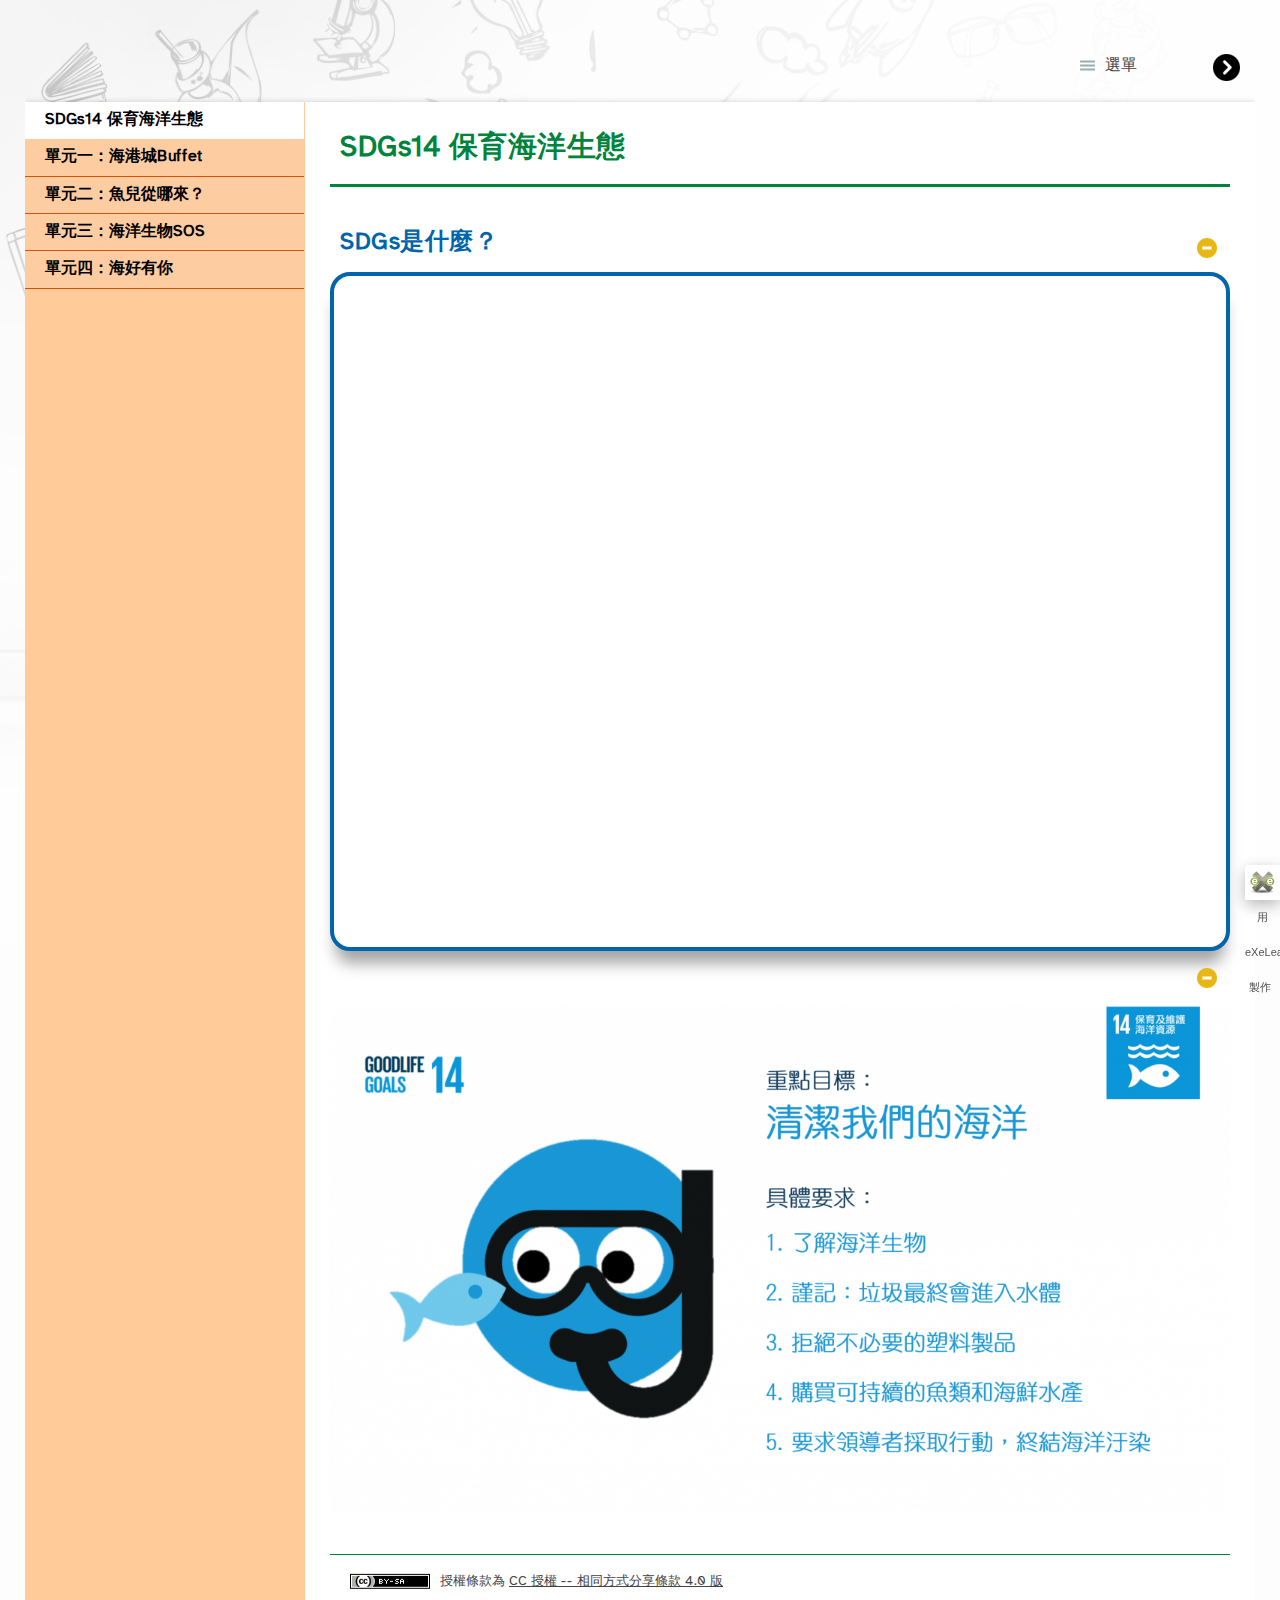
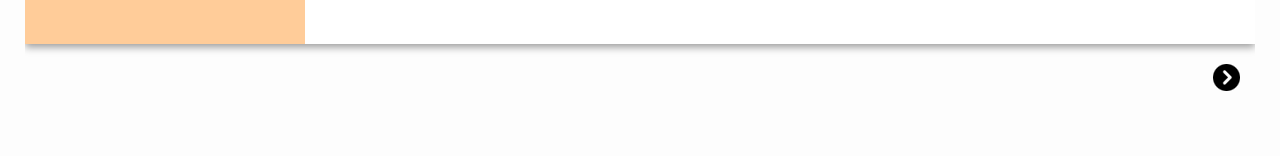
==== index.html @ 2a5f431f "Add files via upload" ====
<!doctype html>
<html lang="zh_TW">
<head>
<link rel="stylesheet" type="text/css" href="base.css" />
<link rel="stylesheet" type="text/css" href="content.css" />
<link rel="stylesheet" type="text/css" href="nav.css" />
<meta http-equiv="content-type" content="text/html;  charset=utf-8" />
<title>SDGs14 保育海洋生態 </title>
<link rel="shortcut icon" href="favicon.ico" type="image/x-icon" />
<link rel="license" type="text/html" href="http://creativecommons.org/licenses/by-sa/4.0/" />
<meta name="generator" content="eXeLearning 2.8 - exelearning.net" />
<!--[if lt IE 9]><script type="text/javascript" src="exe_html5.js"></script><![endif]-->
<script type="text/javascript" src="exe_jquery.js"></script>
<script type="text/javascript" src="common_i18n.js"></script>
<script type="text/javascript" src="common.js"></script>
<meta name="viewport" content="width=device-width, initial-scale=1" />
</head>
<body class="exe-web-site" id="exe-node-0"><script type="text/javascript">document.body.className+=" js"</script>
<div id="content">
<p id="skipNav"><a href="#main" class="sr-av">跳過導覽</a></p>
<section id="emptyHeader"></section>
<nav id="siteNav">
<ul>
   <li id="active"><a href="index.html" class="active daddy main-node">SDGs14 保育海洋生態</a></li>
   <li><a href="buffet.html" class="no-ch">單元一：海港城Buffet</a></li>
   <li><a href="__.html" class="no-ch">單元二：魚兒從哪來？</a></li>
   <li><a href="sos.html" class="daddy">單元三：海洋生物SOS</a>
   <ul class="other-section">
      <li><a href="part1.html" class="no-ch">最美的海洋-part1</a></li>
      <li><a href="part2.html" class="no-ch">最美的海洋-part2</a></li>
      <li><a href="__0.html" class="no-ch">單元練習</a></li>
   </ul>
   </li>
   <li><a href="__1.html" class="no-ch">單元四：海好有你</a></li>
</ul>
</nav>
<div id='topPagination'>
<nav class="pagination noprt">
<a href="buffet.html" class="next"><span>下一頁<span> &raquo;</span></span></a>
</nav>
</div>
<div id="main-wrapper">
<section id="main">
<header id="nodeDecoration"><h1 id="nodeTitle">SDGs14 保育海洋生態</h1></header>
<article class="iDevice_wrapper textIdevice em_iDevice" id="id18">
<div class="iDevice emphasis1" >
<header class="iDevice_header iDevice_header_noIcon"><h1 class="iDeviceTitle">SDGs是什麼？</h1></header>
<div class="iDevice_inner">
<div class="iDevice_content_wrapper">
<div id="ta18_121_2" class="block iDevice_content">
<div class="exe-text"><p><iframe width="1000" height="600" src="https://www.youtube.com/embed/b6Hu3HRWUvo" title="YouTube video player" frameborder="0" allow="accelerometer; autoplay; clipboard-write; encrypted-media; gyroscope; picture-in-picture; web-share" allowfullscreen="allowfullscreen"></iframe></p></div>
</div>
</div>
</div>
</div>
</article>
<article class="iDevice_wrapper textIdevice" id="id19">
<div class="iDevice emphasis0" >
<div id="ta19_122_2" class="block iDevice_content">
<div class="exe-text"><p><img src="14(1)-2.png" alt="" width="1200" height="676" /></p></div>
</div>
</div>
</article>
<div id="packageLicense" class="cc cc-by-sa">
<p><span>授權條款為</span> <a rel="license" href="http://creativecommons.org/licenses/by-sa/4.0/">CC 授權 -- 相同方式分享條款 4.0 版</a></p>
</div>
</section>
</div>
<div id='bottomPagination'>
<nav class="pagination noprt">
<a href="buffet.html" class="next"><span>下一頁<span> &raquo;</span></span></a>
</nav>
</div>
</div>
<p id="made-with-eXe"><a href="https://exelearning.net/" target="_blank" rel="noopener"><span>使用 eXeLearning 製作<span> (新視窗)</span></span></a></p><script type="text/javascript" src="_escolares_js.js"></script></body></html>
---- base.css ----
/*
eXe
Copyright 2004-2006, University of Auckland
Copyright 2004-2007 eXe Project, New Zealand Tertiary Education Commission
base style sheet for all themes
*/
body{margin:0;padding:0 10px 10px 10px;font-family:arial,verdana,helvetica,sans-serif;font-size:.8em}#header{text-align:left;height:50px;padding-left:20px;font-size:2.2em;font-weight:bold}a{text-decoration:none}a:hover,a:focus{text-decoration:underline}img.submit,img.help,img.info,img.gallery{border:0}li{list-style-position:inside}#nodeDecoration{padding:.1em;border-bottom:0;text-align:right}.block,.feedback{display:block;padding-top:.25em;padding-bottom:.25em}.feedback{font-family:times,serif;font-size:120%}.feedback-button p{margin:0}.emphasis0{padding-left:0;margin:0}.iDeviceTitle{font-weight:bold;position:relative;top:-18px}input.feedbackbutton{margin-top:10px;margin-bottom:10px}.popupDiv{background-color:#EDEFF0;border:2px solid #607489;padding:0 4px 4px 4px;margin-left:15px;text-align:left;z-index:99;border-radius:3px}.popupDivLabel{text-align:center;font:message-box;font-weight:bold;color:#fff;cursor:move;margin:0 -4px;background-image:url(popup_bg.gif)}@media print{.feedback{display:block!important}.feedback.iDevice_solution a{text-decoration:none;color:inherit}.iDevice_solution li span{display:none}div.node,article.node{page-break-after:always}.external-iframe{display:none}.external-iframe-src{display:block!important;margin:2em 0;font-size:.95em;text-align:center}#made-with-eXe{display:none}}.external-iframe{border:0}.iDevice a,#siteFooter a,#packageLicense a,.toggle-idevice a{text-decoration:underline}.iDevice a:hover,#siteFooter a:hover,#packageLicense a:hover,.toggle-idevice a:hover{text-decoration:none}.pre-code{background:#112C4A;color:#E7ECF1;font-family:Monaco,Courier,monospace;border-radius:9px;font-size:12px;margin:2em 1em;overflow:auto;padding:20px}.iDevice_content{position:relative;max-width:100%}.exe-epub3 .iDevice_content{position:static}.iDevice_header{background-position:0 50%;background-repeat:no-repeat}.iDevice_header.iDevice_header_noIcon{background-image:none;padding:5px 0}.TrueFalseIdevice label{white-space:nowrap;margin-right:1em;line-height:1.7em}.exe-dl{margin-bottom:2em;margin-left:1.5em}.exe-dl dt{font-weight:bold}.exe-dl dd{margin:1em 1.5em}.js .exe-dl dt{margin:1.2em 0 0 0}.exe-dl dt a{text-decoration:underline}.exe-dl .icon,.exe-dl-toggler a{display:block;width:20px;height:20px;font-size:1.2em;margin-right:1em;line-height:20px;text-align:center;float:left;border-radius:2px;position:relative}.exe-dl-toggler{height:20px;margin:1.5em}.exe-dl-toggler a{margin-left:0;font-weight:bold}.js .exe-dl dd{display:none;padding-left:0;margin:1em 1em 1em 37px}.exe-math{display:block;margin:2em 0}.exe-math,.MathJax_Display{text-align:left!important}.exe-math.position-center,.position-center .MathJax_Display,[style*="text-align: center"] .MathJax_Display{text-align:center!important}.exe-math.position-right,.position-right .MathJax_Display,[style*="text-align: right"] .MathJax_Display{text-align:right!important}.js .show-image .exe-math-code,.js .show-code .exe-math-img{display:none}.exe-math-links{font-size:.85em}.exe-math-inline{display:inline;margin:0 .1em!important}.exe-figure{margin:2em 0;max-width:100%}.position-center{margin:2em auto}.position-right{margin:2em 0 2em auto}.float-left{float:left;margin:.5em 1.5em 1em 0}.float-right{float:right;margin:.5em 0 1em 2em}.figcaption{padding-top:.2em}.figcaption.header{padding-top:0;padding-bottom:.2em}.exe-layout-2-cols,.exe-layout-3-cols{width:100%}.exe-layout-2-cols .exe-col{float:left;width:49%}.exe-layout-2-cols .exe-col-1{padding-right:1%}.exe-layout-2-cols .exe-col-2{padding-left:1%}.exe-layout-2-30-70 .exe-col{width:69%}.exe-layout-2-30-70 .exe-col-1{width:29%}.exe-layout-2-70-30 .exe-col{width:29%}.exe-layout-2-70-30 .exe-col-1{width:69%}.exe-layout-3-cols .exe-col{float:left;width:32%}.exe-layout-3-cols .exe-col-1,.exe-layout-3-cols .exe-col-2{padding-right:2%}.exe-block-warning{background:#FCF8E3;color:#796034;border:1px solid #FAEBCC;padding:0 1em;border-radius:4px}p.exe-block-warning{padding:1em}.exe-block-alert{background:#ffc;color:#855000;border:1px solid #FFF099;padding:0 1em;border-radius:4px}p.exe-block-alert{padding:1em}.exe-block-danger{background:#FEF0EF;color:#973C3B;border:1px solid #F3DADD;padding:0 1em;border-radius:4px}p.exe-block-danger{padding:1em}.exe-block-info{background:#E1F1F9;color:#2B627D;border:1px solid #C9EDF4;padding:0 1em;border-radius:4px}p.exe-block-info{padding:1em}.exe-block-success{background:#E5F3E0;color:#336634;border:1px solid #DEEDD1;padding:0 1em;border-radius:4px}p.exe-block-success{padding:1em}.exe-block-warning a{color:#4F360A}.exe-block-alert a{color:#5B2600}.exe-block-danger a{color:#6D1211}.exe-block-info a{color:#063853}.exe-block-success a{color:#093C0A}div.exe-block-warning,div.exe-block-alert,div.exe-block-danger,div.exe-block-info,div.exe-block-success{margin:1em 0}.js a.exe-enlarge{position:relative;display:block}.exe-enlarge-icon{display:none;width:30px;height:30px;position:absolute;top:50%;left:50%;margin:-15px 0 0 -15px;border-radius:15px;background:#333;z-index:10;box-shadow:0 0 7px 0 #DDD}.exe-enlarge-icon b{width:30px;height:30px;line-height:30px;text-align:center;display:block;font-size:1.3em;color:#FFF}.exe-enlarge-icon b:before{content:"+"}.js a.exe-enlarge:hover img,.js a.exe-enlarge:focus img{opacity:.7;filter:alpha(opacity=70)}a.exe-enlarge:hover .exe-enlarge-icon,a.exe-enlarge:focus .exe-enlarge-icon{display:block;*display:none}.exe-clear{overflow:auto}.toggle-idevice,.exe-hidden,.js-required,.js .js-hidden,.exe-mindmap-code{display:none}.js .js-required{display:block}#packageLicense{text-align:center}.js #main .iDevice_hint_title{font-size:1em;margin-top:0;font-weight:normal;*margin-top:1em}.iDevice_hint{margin-bottom:1.5em}.iDevice_hint_title a{background-repeat:no-repeat;background-position:0 50%;padding-left:23px;text-decoration:none}.iDevice_hint_content{padding:0 23px}.iDevice_answer{overflow:hidden;*margin:1.5em 0}.iDevice_answer{overflow:hidden}.iDevice_answer p{margin-top:0}.iDevice_answer-field{width:2.5em;float:left}.js .iDevice_answer-content,.js .iDevice_answer-feedback{padding-left:2.5em}.hidden-idevice .image_text{display:none}abbr[title],acronym[title]{text-decoration:none;border-bottom:1px dotted}.pagination.page-counter{text-align:center}.pagination.noprt .sep{display:none}.pagination.noprt .page-counter{margin-right:20px}#topPagination .page-counter{margin-left:20px;margin-right:0}#skipNav{margin:0;position:absolute;width:100%}.sr-av,.js .js-sr-av,#skipNav a,.exe-hidden-accessible,.js .exe-tooltip-text{position:absolute;overflow:hidden;clip:rect(0 0 0 0);clip:rect(0,0,0,0);height:0}#skipNav a{background:#333;color:#fff;padding:.4em .85em}#skipNav a:active,#skipNav a:focus{position:static;overflow:visible;clip:auto;height:auto}.exe-table{margin:2em auto;max-width:100%;border:1px solid #CCC;border-collapse:collapse;border-spacing:0}.exe-table tr{background:#fff}.exe-table caption{padding:.5em 0;text-align:center;font-style:italic}.exe-table td,.exe-table th{border:1px solid #CCC;margin:0;padding:.5em 1em}.exe-table thead{background:#ddd;color:#000;text-align:left}.exe-table tr:nth-child(2n-1) td,.exe-table tbody tr:nth-child(2n-1) th{background:#F4F4F4}.exe-table tbody tr:nth-child(2n) th{background:#F4F4F4}.exe-table tbody tr:nth-child(2n-1) th{background:#E4E4E4}.exe-table thead+tbody tr:nth-child(2n) th{background:#fff}.exe-table thead+tbody tr:nth-child(2n-1) th{background:#F4F4F4}.exe-table-minimalist{margin:2em auto;border-collapse:collapse}.exe-table-minimalist tr{background:#fff}.exe-table-minimalist thead th{color:#000;padding:.6em 1.5em .6em .8em;border-bottom:2px solid #CCC;text-align:left}.exe-table-minimalist td,.exe-table-minimalist tbody th{border-bottom:1px solid #ccc;color:#555;padding:.5em 1.5em .5em .8em}.exe-table-minimalist tbody tr:hover td,.exe-table-minimalist tbody tr:hover th{color:#222}.exe-table-minimalist tr:nth-child(2n-1) td,.exe-table-minimalist tbody tr:nth-child(2n-1) th{background:#F9F9F9}.exe-table-minimalist caption{text-align:center;font-style:italic;border-bottom:2px solid #CCC;padding:.6em 0}.exe-table-responsive{display:block;overflow-x:auto;border:none}.exe-table-responsive,.exe-table-responsive th,.exe-table-responsive tr,.exe-table-responsive td{width:auto!important}body .qtip{font-size:.85em;line-height:1.5em}.qtip .exe-tooltip-text{position:relative;overflow:auto;clip:auto;height:auto}ol.auto-numbered{counter-reset:item}.auto-numbered ol{counter-reset:item}.auto-numbered li{display:block}.auto-numbered li:before{content:counters(item,".") ".- ";counter-increment:item}.exe-quote-cite cite{display:block;text-align:right;margin-top:-.5em}.exe-link-data{font-size:.8em;margin:0 .2em}.exe-link-data abbr{cursor:help}.styled-qc{font-family:Georgia,serif;font-style:italic;margin:1.5em 2.5em;padding:.25em 3.5em;position:relative}.styled-qc:before{display:block;content:"\201C";font-size:5em;position:absolute;left:0;top:-20px}.js .pbl-task-info{visibility:hidden}.pbl-task-info dt{float:left;font-weight:bold;margin-right:.5em}.pbl-task-info{overflow:hidden;margin:1em 0 1.5em 20px;width:auto;float:right;text-align:right}.pbl-task-info dt{margin:0;float:left;clear:left;width:150px}.pbl-task-info dd{margin:0 0 0 150px;text-align:left;padding-left:.5em}.pbl-task-info dd:after{content:'';display:block;clear:both}.pbl-task-description{clear:both}iframe,object,embed{max-width:100%}img,video{max-width:100%;height:auto}@media all and (max-width:992px){.exe-layout-3-cols .exe-col{float:none;width:100%;padding:0}.exe-layout-3-cols .exe-col .exe-figure{margin:2em auto}}@media all and (max-width:780px){.styled-qc{margin:1.5em .5em}.exe-layout-2-cols .exe-col{float:none;width:100%;padding:0}.exe-layout-2-cols .exe-col .exe-figure{margin:2em auto}}#exe-client-search-form{text-align:right;margin-bottom:2em}#exe-client-search-form p{margin:0}#exe-client-search-text{border:1px solid #ddd;padding:5px 10px;width:250px;max-width:60%}#exe-client-search-submit{border:1px solid #ddd;padding:5px 10px;background:#ddd;margin-left:-.4em;color:#333}.exe-client-search-results #nodeTitle,.exe-client-search-results .iDevice_wrapper,#exe-client-search-results,#exe-client-search-reset{display:none}.exe-client-search-results #exe-client-search-results{display:block}.exe-client-search-results #exe-client-search-reset{display:inline;line-height:2em}#exe-client-search-results p{margin-top:1.5em}#exe-client-search-results ul{margin:1.5em 1.5em 3em 1.5em;padding:0;list-style:none}#main #exe-client-search-results li{list-style-image:none;margin-bottom:1.5em}#exe-client-search-results a{font-size:1.15em}.exe-client-search-result{background:yellow}.exe-client-search-read-more{font-size:.7em;margin-left:.2em}#exe-client-search-reset{margin-left:.5em}@media all and (max-width:700px){#exe-client-search-form{text-align:center}}@media all and (max-width:600px){.exe-client-search-results #exe-client-search-reset{display:block;margin:1em 0 0 0}}#made-with-eXe{margin:0;position:fixed;bottom:0;right:0}#made-with-eXe a{text-decoration:none;box-shadow:rgba(0,0,0,0.35) 0 5px 15px;border-top-left-radius:4px;color:#222;font-size:11px;font-family:Arial,sans-serif;line-height:35px;width:35px;height:35px;background:#fff url(exe_powered_logo.png) no-repeat 0 50%;display:block;background-size:auto 23px;text-decoration:none;transition:.5s;opacity:.8}#made-with-eXe span{padding-left:35px;padding-right:5px}#made-with-eXe span span{position:absolute;overflow:hidden;clip:rect(0 0 0 0);clip:rect(0,0,0,0);height:0}#made-with-eXe a:hover{width:auto;padding:0 5px;background-position:5px 50%;opacity:1}
---- content.css ----
/* vietnamese */
@font-face{font-family:'Atkinson Hyperlegible';font-style:normal;font-weight:300;src:local('Atkinson Hyperlegible'),local('EncodeSans-Light'),url(Atkinson-Hyperlegible-Regular-102a.woff2) format('woff2');unicode-range:U+0102-0103,U+0110-0111,U+1EA0-1EF9,U+20AB}
/* latin-ext */
@font-face{font-family:'Atkinson Hyperlegible';font-style:normal;font-weight:300;src:local('Atkinson Hyperlegible'),local('EncodeSans-Light'),url(Atkinson-Hyperlegible-Regular-102a.woff2) format('woff2');unicode-range:U+0100-024F,U+0259,U+1E00-1EFF,U+2020,U+20A0-20AB,U+20AD-20CF,U+2113,U+2C60-2C7F,U+A720-A7FF}
/* latin */
@font-face{font-family:'Atkinson Hyperlegible';font-style:normal;font-weight:300;src:local('Atkinson Hyperlegible'),local('EncodeSans-Light'),url(Atkinson-Hyperlegible-Regular-102a.woff2) format('woff2');unicode-range:U+0000-00FF,U+0131,U+0152-0153,U+02BB-02BC,U+02C6,U+02DA,U+02DC,U+2000-206F,U+2074,U+20AC,U+2122,U+2191,U+2193,U+2212,U+2215,U+FEFF,U+FFFD}
html,body{min-height:100%}
html{padding:0}
body{font:1.05em/1.4 "Atkinson Hyperlegible",Arial,Helvetica,sans-serif;padding:20px;margin:0;text-align:left;color:#444;background:#fff}
input,select,textarea,.feedback{font-family:"Atkinson Hyperlegible",​Arial,Helvetica,sans-serif;font-size:1em}
.pre-code,.highlighted-code{font-family:"Atkinson Hyperlegible",​Arial,Helvetica,sans-serif;font-size:.9em;border-radius:0}
a{color:#cc6715}
/* Header is also in single page */
header#header #headerContent h1{color:#cc6715;border:none;margin-right:75px}
#header h1{margin:0;font-size:1em;color:#00843D}
#emptyHeader,#nodeDecoration{height:auto;font-size:1em;text-align:left;letter-spacing:.5px;padding:16px 25px 16px 10px;border-bottom:3px solid #00843D;margin-bottom:0;background:url(_escolares_logo.png) no-repeat 100% 50%}
#header{height:auto;font-size:1em;text-align:left;letter-spacing:.5px;padding:16px 25px 16px 0px;border:none;margin-bottom:0;background:url(_escolares_logo.png) no-repeat 100% 50%}
.exe-single-page #header{font-size:1.55em}
#nodeTitle{font-size:1.55em;margin:0;color:#00843D;padding-right:60px}
#header h1,#nodeTitle{text-shadow:0 0 8px rgba(255,255,255,.6),0 0 5px rgba(255,255,255,.6),0 0 2px rgba(255,255,255,.9)}
#exe-node-0 header.nodeDecoration h1.nodeTitle{color:#fff;background-color:#00843d;padding:5px 5px 5px 15px;margin:5px 0 0 0 !important;border:none!important}
h1#nodeTitle{margin-right:30px}
/* Safe long titles in SCORM */
@media (max-width:420px){
	#header{font-size:21px}
	h1#nodeTitle{margin-right:80px;line-height:1.1em;font-size:21px}
	body .iDeviceTitle{font-size:20px}
	body .iDevice_header .toggle-idevice{position:absolute;right:13px;bottom:48px;margin:0}
}
/* .nodeTitle in single page */
.nodeTitle{padding:5px 0;border-bottom:2px solid #00843D;margin:5px 5px 5px 0;color:#00843D;letter-spacing:.5px;font-size:1.5em;padding-right:60px}
h1{font-size:1.5em;color:#444;letter-spacing:.5px;font-weight:bold}
h2{font-size:1.4em;color:#444;letter-spacing:.5px;font-weight:bold}
h3{font-size:1.35em;color:#444;letter-spacing:.5px;font-weight:bold}
h4{font-size:1.2em;font-weight:bold;color:#444}
h5{font-size:1.1em;font-weight:bold;color:#444}
h6{font-size:1em;font-weight:bold;color:#444}
p{margin:1em 0}
ol,ul{color:#444}
#main{height:auto!important;height:300px;min-height:300px;padding-top:10px}
#main h4{font-size:1.2em}
#main h5{font-size:1.1em}
#main h6{font-size:1em}
.iDevice{margin:25px 0 1em 0}
/* Modals */
#pp_full_res .pp_title{color:#00843D;margin:0;padding:1em 0 .25em 0}
#pp_full_res .pp_inline p{color:#444}
/* SCORM navigation */
.previousnext a.previouslink,
section.previousnext{display:none}
/* Tables */
.exe-table thead tr{background:none}

/* Blue iDevices (default) */

/* iDevice title */
.iDeviceTitle{font-size:1.4em;display:inline;font-weight:normal;vertical-align:middle;top:0;color:#2E2E2E;letter-spacing:.5px;font-weight:bold}
.iDeviceTitle:before{content:" ";display:block;width:15px;height:15px}
/* iDevice content */
.iDevice_content{word-wrap:break-word;overflow:auto;text-align:left}
/*.iDevice_inner*/
.iDevice_inner{padding:10px 20px 20px 20px;background:#fff;box-shadow:0px 18px 16px -6px rgba(0,0,0,0.37);border-radius:20px;border:4px solid #0065AB}
.iDeviceTitle{color:#0065AB}
/* iDevice icons */
.iDevice_header{background:url(icon_udl_exp_interactivo.svg) no-repeat 0 50%;padding:5px 0 5px 80px;position:relative;min-height:60px}
.iDevice .iDevice_header.iDevice_header_noIcon{padding:0 0 0 10px;background-image:none}
/* Buttons */
.feedbackbutton,.feedback-button input,.iDevice_buttons input{text-decoration:none;background-color:#0065ab;padding:.3em 1em;color:#fff;transition:background-color 0.4s ease-in-out;display:inline-block;border:none;cursor:pointer}
.feedbackbutton:hover,.feedback-button input:hover,.iDevice_buttons input:hover{background-color:#004b80}

.emphasis0 .feedbackbutton,.emphasis0 .feedback-button input,.emphasis0 .iDevice_buttons input{background-color:#CC6715}
.emphasis0 .feedbackbutton:hover,.emphasis0 .feedback-button input:hover,.emphasis0 .iDevice_buttons input:hover{background-color:#9D4C0A}

.activityIdevice .iDevice_header{background-image:url(icon_udl_exp_actividad.svg)}
.readingIdevice .iDevice_header{background-image:url(icon_udl_exp_lee.svg)}

.iDevice_wrapper[class*='em_iDevice_udl_exp'] .exe-table,
.UDLcontentIdevice-exp .exe-table{border-color:#0065ab}
.iDevice_wrapper[class*='em_iDevice_udl_exp'] .exe-table td,.iDevice_wrapper[class*='em_iDevice_udl_exp'] .exe-table th,
.UDLcontentIdevice-exp .exe-table td,.UDLcontentIdevice-exp .exe-table th{border-color:#0065ab}
.iDevice_wrapper[class*='em_iDevice_udl_exp'] .exe-table thead,
.UDLcontentIdevice-exp .exe-table thead{background:#005088;color:#FFF}

/* Green iDevices */
.iDevice_wrapper[class*='em_iDevice_udl_eng'] .iDeviceTitle,
.objectivesIdevice .iDeviceTitle,
.download-packageIdevice .iDeviceTitle,
.RssIdevice .iDeviceTitle,
.RubricIdevice .iDeviceTitle,
.OrientacionesalumnadofpdIdevice .iDeviceTitle,
.OrientacionestutoriafpdIdevice .iDeviceTitle,
.UDLcontentIdevice-eng .iDeviceTitle{color:#499113}

.iDevice_wrapper[class*='em_iDevice_udl_eng'] .iDevice_inner,
.objectivesIdevice .iDevice_inner,
.download-packageIdevice .iDevice_inner,
.RssIdevice .iDevice_inner,
.RubricIdevice .iDevice_inner,
.OrientacionesalumnadofpdIdevice .iDevice_inner,
.OrientacionestutoriafpdIdevice .iDevice_inner,
.UDLcontentIdevice-eng .iDevice_inner{border-color:#499113}

.objectivesIdevice .iDevice_header{background-image:url(icon_udl_eng_objetivos.svg)}
.download-packageIdevice .iDevice_header{background-image:url(icon_udl_eng_descarga.svg);padding-left:95px}
.RssIdevice .iDevice_header{background-image:url(icon_udl_eng_rss.svg)}
.RubricIdevice .iDevice_header{background-image:url(icon_udl_eng_rubrica.svg)}
.OrientacionesalumnadofpdIdevice .iDevice_header,
.OrientacionestutoriafpdIdevice .iDevice_header{background-image:url(icon_udl_eng_rubrica.svg)}

.iDevice_wrapper[class*='em_iDevice_udl_eng'] .exe-table,
.UDLcontentIdevice-eng .exe-table{background:#fff;border-color:#549b0d}
.iDevice_wrapper[class*='em_iDevice_udl_eng'] .exe-table td,.iDevice_wrapper[class*='em_iDevice_udl_eng'] .exe-table th,
.UDLcontentIdevice-eng .exe-table td,.UDLcontentIdevice-eng .exe-table th{border-color:#549b0d}
.iDevice_wrapper[class*='em_iDevice_udl_eng'] .exe-table thead,
.UDLcontentIdevice-eng .exe-table thead{background:#437c0a;color:#FFF}

.em_iDevice_udl_eng_like .feedbackbutton,.em_iDevice_udl_eng_like .feedback-button input,.em_iDevice_udl_eng_like .iDevice_buttons input,
.UDLcontentIdevice-eng .feedbackbutton,.UDLcontentIdevice-eng .feedback-button input,.UDLcontentIdevice-eng .iDevice_buttons input{background-color:#499113}
.em_iDevice_udl_eng_like .feedbackbutton:hover,.em_iDevice_udl_eng_like .feedback-button input:hover,.em_iDevice_udl_eng_like .iDevice_buttons input:hover,
.UDLcontentIdevice-eng .feedbackbutton:hover,.UDLcontentIdevice-eng .feedback-button input:hover,.UDLcontentIdevice-eng .iDevice_buttons input:hover{background-color:#366c0e}

/* Purple iDevices */
.iDevice_wrapper[class*='em_iDevice_udl_rep'] .iDeviceTitle,
.GalleryIdevice .iDeviceTitle,
.FileAttachIdeviceInc .iDeviceTitle,
.CasopracticofpdIdevice .iDeviceTitle,
.CasestudyIdevice .iDeviceTitle,
.CitasparapensarfpdIdevice .iDeviceTitle,
.ReflectionfpdIdevice .iDeviceTitle,
.ReflectionfpdmodifIdevice .iDeviceTitle,
.ReflectionIdevice .iDeviceTitle,
.EjercicioresueltofpdIdevice .iDeviceTitle,
.ParasabermasfpdIdevice .iDeviceTitle,
.RecomendacionfpdIdevice .iDeviceTitle,
.DebesconocerfpdIdevice .iDeviceTitle,
.preknowledgeIdevice .iDeviceTitle,
.WikipediaIdevice .iDeviceTitle,
.UDLcontentIdevice-rep .iDeviceTitle{color:#A25AC4}

.iDevice_wrapper[class*='em_iDevice_udl_rep'] .iDevice_inner,
.GalleryIdevice .iDevice_inner,
.FileAttachIdeviceInc .iDevice_inner,
.CasopracticofpdIdevice .iDevice_inner,
.CasestudyIdevice .iDevice_inner,
.CitasparapensarfpdIdevice .iDevice_inner,
.ReflectionfpdIdevice .iDevice_inner,
.ReflectionfpdmodifIdevice .iDevice_inner,
.ReflectionIdevice .iDevice_inner,
.EjercicioresueltofpdIdevice .iDevice_inner,
.ParasabermasfpdIdevice .iDevice_inner,
.RecomendacionfpdIdevice .iDevice_inner,
.DebesconocerfpdIdevice .iDevice_inner,
.preknowledgeIdevice .iDevice_inner,
.WikipediaIdevice .iDevice_inner,
.UDLcontentIdevice-rep .iDevice_inner{border-color:#A25AC4}

.GalleryIdevice .iDevice_header{background-image:url(icon_udl_rep_galeria.svg)}
.FileAttachIdeviceInc .iDevice_header{background-image:url(icon_udl_rep_adjunto.svg)}
.CasopracticofpdIdevice .iDevice_header,
.CasestudyIdevice .iDevice_header{background-image:url(icon_udl_rep_caso.svg)}
.CitasparapensarfpdIdevice .iDevice_header,
.ReflectionfpdIdevice .iDevice_header,
.ReflectionfpdmodifIdevice .iDevice_header,
.ReflectionIdevice .iDevice_header{background-image:url(icon_udl_rep_reflexion.svg)}
.EjercicioresueltofpdIdevice .iDevice_header{background-image:url(icon_udl_rep_ejemplo.svg)}
.ParasabermasfpdIdevice .iDevice_header,
.WikipediaIdevice .iDevice_header{background-image:url(icon_udl_rep_informarse.svg)}
.RecomendacionfpdIdevice .iDevice_header{background-image:url(icon_udl_rep_recomienda.svg)}
.DebesconocerfpdIdevice .iDevice_header,
.preknowledgeIdevice .iDevice_header{background-image:url(icon_udl_rep_conocer.svg)}

.iDevice_wrapper[class*='em_iDevice_udl_rep'] .exe-table,
.UDLcontentIdevice-rep .exe-table{background:#fff;border-color:#784aba}
.iDevice_wrapper[class*='em_iDevice_udl_rep'] .exe-table td,.iDevice_wrapper[class*='em_iDevice_udl_rep'] .exe-table th,
.UDLcontentIdevice-rep .exe-table td,.UDLcontentIdevice-rep .exe-table th{border-color:#784aba}
.iDevice_wrapper[class*='em_iDevice_udl_rep'] .exe-table thead,
.UDLcontentIdevice-rep .exe-table thead{background:#5f3996;color:#FFF}

.em_iDevice_udl_rep_like .feedbackbutton,.em_iDevice_udl_rep_like .feedback-button input,.em_iDevice_udl_rep_like .iDevice_buttons input,
.UDLcontentIdevice-rep .feedbackbutton,.UDLcontentIdevice-rep .feedback-button input,.UDLcontentIdevice-rep .iDevice_buttons input{background-color:#a25ac4}
.em_iDevice_udl_rep_like .feedbackbutton:hover,.em_iDevice_udl_rep_like .feedback-button input:hover,.em_iDevice_udl_rep_like .iDevice_buttons input:hover,
.UDLcontentIdevice-rep .feedbackbutton:hover,.UDLcontentIdevice-rep .feedback-button input:hover,.UDLcontentIdevice-rep .iDevice_buttons input:hover{background-color:#7d389e}

.FileAttachIdeviceInc a{color:#412866}

/* Carousel */
.js .exe-carousel h2{color:#7c3f06}
.fx-carousel-pagination a{background:#ee7f1a;text-decoration:none!important;color:#7c3f06;font-weight:bold}
.fx-carousel-pagination a:hover,.fx-carousel-pagination a:focus{text-decoration:none;color:#444}
.fx-carousel-pagination .fx-current a{background:#73D413;color:#444;text-decoration:none}
.fx-carousel-content{display:none;background:#fff;padding:1px 15px .5em 15px;border-radius:5px;margin:0 65px;border:1px solid #444}

/* Pagination */
.js .exe-paginated h2{color:#7c3f06}
.js .fx-pagination a{background:#ee7f1a;text-decoration:none!important;color:#444!important}
.fx-pagination a:hover,.fx-pagination a:focus{color:#444}
.js .fx-pagination .fx-current a{background:#73D413;color:#fff;text-decoration:none!important}
.fx-page-content{background:#fff;border:1px solid #444}

/* Accordion */
.exe-accordion,.exe-accordion *{-webkit-box-sizing:border-box;-moz-box-sizing:border-box;box-sizing:border-box}
.exe-accordion{width:90%;margin:2em 0 2em 5%;border-top:1px solid #cc6715;border-left:1px solid #cc6715;border-right:2px solid #cc6715;border-bottom:2px solid #cc6715}
.js .exe-accordion{overflow:hidden;box-shadow:0px 1px 3px rgba(0,0,0,0.25);border-radius:3px;background:#f1f1f1;width:86%;margin:0px auto}
.fx-accordion-title,.exe-accordion h2{width:100%;padding:15px;display:inline-block;background-color:#fff;transition:all linear 0.15s;color:#cc6715}
a.fx-accordion-title h2:before{content:'+';font-size:1em;background-color:#cc6715;color:white;transition:transform .5s ease-in;position:relative;left:-15px}
a.fx-accordion-title h2:hover:before{content:"\25be";font-size:1em;background-color:#cc6715;color:white;transition:transform .5s ease-in;position:relative;left:-15px}
.fx-accordion-title{border-top:1px solid #cc6715!important}
.fx-accordion-title-0{border-bottom:1px solid #cc6715}
#main .exe-accordion h2{margin:0;font-size:1em;font-weight:bold}
.js .exe-accordion h2{padding:0;border:0;display:block;background:none}
.js .fx-accordion-title{text-decoration:none;padding:10px 15px 10px 0px;color:#cc6715!important;background-color:#fff!important}
.fx-accordion-title.active,.fx-accordion-title:hover{filter:alpha(opacity=90);opacity:.9;text-decoration:none}
.fx-accordion-section:last-child .fx-accordion-title{border-left:20px solid #cc6715!important}
.fx-afx-accordion-titleccordion-content{padding:0 15px;display:none;background-color:#f1f1f1;border-top:1px solid #cc6715}

/* Tabs */
.exe-tabs .fx-tabs a{padding:20px 15px}
.exe-tabs .fx-tabs a:hover,.exe-tabs .fx-tabs a:focus{text-decoration:none}
.fx-tabs .fx-current a{background:#f3f3f3;border-top:5px solid #cc6715;padding:15px}
.exe-tabs .fx-tabs a:before{content:'\229C';padding-right:10px}
.exe-tabs .fx-tab-content{background:#f3f3f3;padding:15px;border-top:5px solid #cc6715;position:relative;z-index:99;bottom:10px}
.exe-tabs .fx-default-panel{border-top-left-radius:0}
.exe-tabs .fx-tabs .fx-current a{background:#f3f3f3;border-top:5px solid #cc6715;padding:15px;color:#cc6715}
.iDevice_content .exe-tabs .fx-tab-content{background:#f3f3f3;border-top:5px solid #cc6715;padding:15px;color:#444}
.exe-tabs .fx-tabs a,.exe-tabs .fx-tabs a:before{color:#cc6715}
.iDevice_wrapper[class*='em_iDevice_udl_eng'] .exe-tabs .fx-tabs .fx-current a{border-top-color:#549b0d;color:#499113}
.iDevice_wrapper[class*='em_iDevice_udl_rep'] .exe-tabs .fx-tabs .fx-current a{border-top-color:#784aba;color:#784aba}
.iDevice_wrapper[class*='em_iDevice_udl_exp'] .exe-tabs .fx-tabs .fx-current a{border-top-color:#0065ab;color:#0065ab}
.iDevice_wrapper[class*='em_iDevice_udl_eng'] .exe-tabs .fx-tab-content{border-top-color:#549b0d;color:#444}
.iDevice_wrapper[class*='em_iDevice_udl_rep'] .exe-tabs .fx-tab-content{border-top-color:#784aba;color:#444}
.iDevice_wrapper[class*='em_iDevice_udl_exp'] .exe-tabs .fx-tab-content{border-top-color:#0065ab;position:relative;z-index:99;bottom:10px;color:#444}
.iDevice_wrapper[class*='em_iDevice_udl_eng'] .exe-tabs .fx-tabs a,.iDevice_wrapper[class*='em_iDevice_udl_eng'] .exe-tabs .fx-tabs a:before{color:#499113}
.iDevice_wrapper[class*='em_iDevice_udl_rep'] .exe-tabs .fx-tabs a,.iDevice_wrapper[class*='em_iDevice_udl_rep'] .exe-tabs .fx-tabs a:before{color:#784aba}
.iDevice_wrapper[class*='em_iDevice_udl_exp'] .exe-tabs .fx-tabs a,.iDevice_wrapper[class*='em_iDevice_udl_exp'] .exe-tabs .fx-tabs a:before{color:#0065ab}

/* Time line */
div.fx-timeline-container{border-left:2px solid #872C1A!important}
.fx-timeline-major h2 a{background-color:#872C1A!important}
.fx-timeline-major h2 a:hover,.fx-timeline-major h2 a:focus{background-color:#9C4938!important}
.fx-timeline-minor h3 a{color:#872C1A!important}
.fx-timeline-minor h3 a:after{content:"\21D8";margin-left:10px;color:#872C1A!important}
.fx-timeline-minor h3 a.open:after{content:"\21D6";margin-left:10px;color:#872C1A!important}
.fx-timeline-minor h3 a:hover,.fx-timeline-minor h3 a:focus{color:#872C1A!important}
.fx-timeline-container a.fx-timeline-expand{color:#7c3f06!important;background:#fff!important;border:1px solid #7c3f06;font-weight:bold}
.fx-timeline-container a.fx-timeline-expand:hover{color:#fff!important;background:#872C1A!important}

/* Note */
.classnote{border:2px solid #444;-webkit-border-bottom-left-radius:20px;-moz-border-radius-bottom-left:20px;border-bottom-left-radius:20px;background:#Fff;padding-left:10px;padding-right:10px;padding-top:5px;margin-top:5px;margin-bottom:20px;width:35.5%;margin-left:63%}
.notetitleex{font:italic bold 14px verdana;cursor:pointer;padding-left:px;padding-bottom:5px;color:#444;border-bottom:none!important}

.exe-download-package-link a{background:#333;color:white}

#siteFooter{font-size:.95em;margin:25px 0}
#siteFooter a{color:#DB0B00}

.ExternalUrlIdevice iframe{border:none}
/* Lightbox */
.exeImageGallery{width:100%}
#lbOverlay{background-color:#e2e2e2}
#lbOuterContainer{border-color:#ddd}

/* base.css */
.block,.feedback{padding:0}
li{list-style-position:outside}
#wikipedia-content ul li{list-style-image:none;margin-bottom:auto}

/* Hide/Show iDevice */
.toggle-idevice{text-align:right;display:block;margin-right:13px;line-height:21px;height:21px}
.iDevice_header .toggle-idevice{position:absolute;right:13px;bottom:13px;margin:0}
.toggle-idevice{margin-top:5px;margin-bottom:0px}
.toggle-idevice a{display:inline-block;width:20px;height:20px;background:url(_escolares_icons.png) no-repeat 0 -20px}
.toggle-idevice .show-idevice{background-position:0 0}
.toggle-idevice span{position:absolute;overflow:hidden;clip:rect(0,0,0,0);height:0}
.toggle-idevice + .iDevice.emphasis0{margin-top:0}

/* Links */
.iDevice a,#siteFooter a,#packageLicense a,.toggle-idevice a{text-decoration:underline}
.iDevice a:hover,#siteFooter a:hover,#packageLicense a:hover,.toggle-idevice a:hover{text-decoration:none}

/* Licenses */
#packageLicense{text-align:left;font-size:.8em;padding:0 20px;color:#444;line-height:1em;margin:0 0 25px 0;background:#526668;border-top:1px solid #00843d}
#packageLicense p{margin:20px 0}
#packageLicense a{color:#444;text-decoration:underline}
#packageLicense.propietary{position:absolute;overflow:hidden;clip:rect(0,0,0,0);height:0}
#packageLicense.cc{padding:0 20px 10px 110px;background:transparent url(_escolares_licenses.gif) no-repeat 20px 5px}
#packageLicense.cc-by-sa{background-position:20px -95px}
#packageLicense.cc-by-nd{background-position:20px -195px}
#packageLicense.cc-by-nc{background-position:20px -295px}
#packageLicense.cc-by-nc-sa{background-position:20px -395px}
#packageLicense.cc-by-nc-nd{background-position:20px -495px}
#packageLicense.cc-0{background-position:20px -595px}

/* Hint & Feedback */
.iDevice_hint_content{border:1px solid #cec486;background:#ecf0f1}
.iDevice_inner .feedback,
.iDevice_inner .feedback-right,
.iDevice_inner .feedback-wrong{background:#f2f2f2;border:1px solid #343333;padding:0 1em;margin:1em 0}
.iDevice_inner .iDevice_answer-feedback{background:none;border:none;padding:0;margin:0}
.TrueFalseIdevice .feedback{margin-top:1.5em}

/* Edition */
#activeIdevice .js-idevide-icon-preview{max-width:64px;max-height:64px}
/* iDevice edition buttons */
.exe-authoring-page .em_iDevice .idevice-edition-buttons{left:10px;bottom:-18px}

/* TinyMCE */
.EducaAnd_IMP{color:#499113}
.EducaAnd_EXP{color:#0065ab}
.EducaAnd_COM{color:#784aba}

/* Print */
@media print{
	#header{padding-top:0px!important}
	body{text-align:justify!important;color:#000!important}
	ol,ul{color:#000!important}
	#header #headerContent h1{margin-right:80px!important}
	#exe-node-0 header.nodeDecoration h1.nodeTitle{padding-left:0}
	header.nodeDecoration h1.nodeTitle{page-break-after:none!important}
	#header{height:auto;font-size:1em;text-align:left;letter-spacing:.5px;padding:0px 25px 16px 0px;border:none;margin-bottom:0}
	.nodeDecoration{padding-top:10px}
	#headerContent{min-height:51px;background:url(_escolares_logo.png) no-repeat 100% 20%;padding-bottom:15px}
	#nodeDecoration,#emptyHeader{color:#000;text-shadow:none;background:none;border:2px solid #CC6715;padding:5px 5px 10px 15px;margin-left:10px}
	#nodeDecoration,#header,#emptyHeader{color:#000;text-shadow:none;background:none;border:none;padding:20px 0}
	#packageLicense{text-align:left;font-size:.8em;padding:0 20px;color:#444;line-height:1em;margin:0 0 25px 0;background:#fff;border-top:1px solid #00843d}
	#packageLicense p{margin:20px 0}
	#packageLicense a{color:#444;text-decoration:underline}
	#packageLicense.propietary{position:absolute;overflow:hidden;clip:rect(0,0,0,0);height:0}
	#packageLicense.cc{padding:0 20px 0px 110px;background:transparent url(_escolares_licenses.gif) no-repeat 20px 5px}
	#packageLicense.cc-by-sa{background-position:20px -95px}
	#packageLicense.cc-by-nd{background-position:20px -195px}
	#packageLicense.cc-by-nc-sa{background-position:20px -295px}
	#packageLicense.cc-by-nc-nd{background-position:20px -395px}
	#packageLicense.cc-0{background-position:20px -495px}
	#packageLicense,#packageLicense a,#nodeTitle{color:#000}
	.iDevice_header{color-adjust:exact!important;-webkit-print-color-adjust:exact!important}
	.nodeTitle{color:#00843d}
	.iDevice_inner .feedback{background:#fff!important}
	.feedbackbutton,.feedback-button input,.iDevice_buttons input,ul.fx-tabs{display:none!important}
	a{font-weight:bolder;text-decoration:none!important}
	a[href^=http]:after{content:" <" attr(href) "> "}	
	.emphasis0:has(>.iDevice_content>.exe-text>p>.external-iframe-src){margin:0px!important}
	iframe.external-iframe{display:none}
	/* No iframe content */
	 .external-iframe-src{display:block!important;font-size:.70em;text-align:left;padding:5px 10px 10px 50px;text-align:center}
	 .external-iframe-src a:after{content:""}
	.exe-dialog-text{display:block!important}
	.fx-accordion-content,.fx-timeline-event{display:block!important}
	.exe-accordion{width:100%!important;background-color:#fff!important}
	.fx-accordion-section:last-child .fx-accordion-title{padding-left:10px!important}
	.exe-accordion{border:1px solid #fff!important}
	.fx-accordion-title{border-top:1px solid #fff!important}
	body .fx-accordion-title,.exe-accordion h2{font-size:1em}
	.fx-accordion-content{padding:15px 15px 10px 0px}
	.container-wrapper-genially{max-height:800px!important}
	h2.pp_title{color:#00843d}
	a.fx-accordion-title h2:before,a.fx-accordion-title h2:hover{content:none!important}
	.fx-accordion-title-0{border-bottom:1px solid #fff;!important}
	.exe-paginated .fx-pagination,.fx-carousel-pagination .fx-carousel-next,.fx-carousel-pagination .fx-carousel-prev,.fx-carousel-pagination{display:none}
	.fx-page-content{border:none;margin:0px auto;padding:5px}
	.exe-paginated h2,.fx-tab-content h2{margin-top:-30px!important;margin-bottom:0px;color:#872C1A}
	.js .exe-carousel{margin-top:30px}
	.fx-carousel-content{border:none;display:inline;margin-left:-1.2em;margin-right:0px;padding-top:20px}
	.js .exe-carousel h2{margin-top:-1.5em}
	.exe-tabs .fx-tab-content{display:none;background:#fff;padding:15px;border-top:none!important;position:relative;z-index:99;bottom:10px}
	.js .exe-tabs{background-color:white;width:100%;border:none}
	div.node,article.node{page-break-after:always}
	.selecciona-IDevice,.candado-IDevice,.desafio-IDevice,.exe-interactive-video,.rosco-IDevice,.quext-IDevice,.adivina-IDevice,.vquext-IDevice,.auto-geogebra{display:none!important}
	.SeleccionaIdevice h1.iDeviceTitle,.desafioIdevice h1.iDeviceTitle,.candadoIdevice h1.iDeviceTitle,.AdivinaIdevice h1.iDeviceTitle,.QuExtIdevice h1.iDeviceTitle,.RoscoIdevice h1.iDeviceTitle,.VideoQuExtIdevice h1.iDeviceTitle,.SeleccionaIdevice h2.iDeviceTitle,.desafioIdevice h2.iDeviceTitle,.candadoIdevice h2.iDeviceTitle,.AdivinaIdevice h2.iDeviceTitle,.QuExtIdevice h2.iDeviceTitle,.RoscoIdevice h2.iDeviceTitle,.VideoQuExtIdevice h2.iDeviceTitle{color:#0065ab;padding-left:0px!important}
	.SeleccionaIdevice .iDevice_inner,.desafioIdevice .iDevice_inner,.candadoIdevice .iDevice_inner,.AdivinaIdevice .iDevice_inner,.QuExtIdevice .iDevice_inner,.RoscoIdevice .iDevice_inner,.VideoQuExtIdevice .iDevice_inner,.interactive-videoIdevice .iDevice_inner{border:none!important}
	.SeleccionaIdevice:after,.desafioIdevice:after,.candadoIdevice:after,.GeoGebraIdevice:after,.AdivinaIdevice:after,.QuExtIdevice:after,.RoscoIdevice:after,.VideoQuExtIdevice:after,.interactive-videoIdevice:after{content:"—";text-align:center;display:block;margin:1em 0}
	article.node:last-child{page-break-after:initial}
	.iDevice_solution.feedback h1{font-size:12px!important;color:#444}
	.fx-timeline-container a.fx-timeline-expand{display:none}
	.iDevice_destacadofpd{margin-top:40px;border-top:1px solid #2E2e2E!important;border-right:none!important;border-left:none!important;border-bottom:1px solid #2E2e2E!important;box-shadow:none!important;text-align:justify!important}
	.iDevice_inner{margin-top:5px;padding:10px 20px 0px 10px;background:#fff;border-top:1px solid #2E2e2E!important;border-right:none!important;border-left:none!important;border-bottom:1px solid #2E2e2E!important;box-shadow:none!important;text-align:justify!important;border-radius:0px!important}
	.hidden-idevice .iDevice_inner{display:block!important}
	.toggle-idevice{display:none}
	.iDevice_content{text-align:justify!important;color:#000}
	.iDevice_inner p,.iDevice_inner ul li,.iDevice_inner ol li{text-align:justify!important}
	.iDevice{margin:25px 0!important}
	.js .exe-paginated h2,.js .exe-carousel h2{font-size:1.1em}
}
---- nav.css ----
html,body{min-height:100%}
html{padding:0;background:#fdfdfd}
body{padding:0;text-align:center}
@media all and (min-width:1px){
	body{min-height:100vh;background:#fdfdfd url(_escolares_bg.png) no-repeat 0 0 fixed;background-size:cover}
}
#lbOverlay{background:#f3f3f3}
#content{width:100%;max-width:1230px;min-width:300px;margin:0 auto;text-align:left;position:relative;padding-bottom:21px}
#main-wrapper{padding:0 25px 1px 305px;background:#fff url(_escolares_left_column.gif) repeat-y 0 0;box-shadow:rgba(0,0,0,0.4) 0 3px 8px}
.no-nav #main-wrapper{padding-left:25px;background:#fff}
#main{width:100%}
#header,#emptyHeader{border:none;padding:40px 210px 20px 20px;background:none;font-size:2em}
#emptyHeader{height:42px}
#headerContent{color:#cc6715;text-shadow:1px 1px 1px #FFF}
#nodeDecoration{padding:0 30px 0 0;margin:0 0 25px 0;border:none;text-shadow:none;background:none;border-bottom:3px solid #00843D;background:url(_escolares_logo.png) no-repeat 100% 50%!important}
#nodeTitle{padding:17px 0px 15px 10px;color:#00843D;letter-spacing:.5px;font-size:1.7em;font-weight:bold;margin-right:2.3em}
#siteFooter{padding:5px 20px 20px 20px;text-align:right;margin-top:-56px}
/* Navigation */
#skipNav{font-size:.95em;text-align:center;padding-top:25px}
#skipNav a{padding:5px 15px;background:#3a4749}
#siteNav{width:279px;float:left;padding-right:20px;margin:0px 0 70px 0}
#siteNav ul,#siteNav li{margin:0;padding:0;list-style:none}
#siteNav a{font-size:.95em;display:block;padding:7px 10px 7px 20px;border-bottom:1px solid #d6510d;color:#000;background:#fdcca0;font-weight:bold;text-decoration:none}
#siteNav a:hover,#siteNav a:focus{color:#000;background:#f0a762;border-color:#5A4532}
#siteNav ul ul a{padding-left:35px;font-size:.9em;background:#FEDCBD;border-color:#d6510d;color:#444444}
#siteNav ul ul a:hover,#siteNav ul ul a:focus{background:#FFF5EB;border-color:#AC7949;color:#3a4749;text-decoration:underline}
#siteNav .active{color:#000;text-decoration:none;background:#fff;border-color:#fff}
#siteNav .active:hover{color:#000;text-decoration:none;background:#fff;border-color:#fff;cursor:none}
#siteNav .other-section{display:none}
#siteNav ul ul ul a{padding-left:50px;background-color:#FEDCBD;color:#3a4749}
/* Pagination */
.pagination{text-align:right;font-size:.95em}
.pagination .sep{display:none}
.pagination a{display:block;position:absolute;right:52px;width:32px;height:32px;padding:0;background:url(_escolares_nav_icons.png) no-repeat 0 0}
body .pagination a{filter:alpha(opacity=100);opacity:1;outline:none}
.pagination a span span{display:none}
.pagination a span{position:absolute;overflow:hidden;clip:rect(0,0,0,0);height:0}
#topPagination{position:absolute;top:3.2em;width:100%}
#topPagination .prev{margin-left:18px}
#topPagination .pagination{text-align:right}
#bottomPagination{padding:20px 20px 71px 0px}
.no-nav #bottomPagination{padding-left:20px}
.pagination .next,.pagination .next:hover,.pagination .next:focus{right:10px;background-position:-50px 0}
/* Page counter */
#topPagination .page-counter{margin-left:16px}
#bottomPagination .page-counter{margin-left:20px;margin-right:0}
.pagination.page-counter{text-align:center}
.pagination.noprt .sep{display:none}
.pagination.noprt .page-counter{margin-right:20px}
#topPagination .page-counter{margin-left:20px;margin-right:0}
.pagination .page-counter{position:absolute;line-height:27px;padding:0;right:206px}
#exe-client-search-form{text-align:left;padding:25px 0 0;margin:0;font-size:.95em}
@media all and (min-width:1230px){
	#bottomPagination,#siteFooter{right:0}
	#topPagination{right:0}
	#header{padding-left:0}
}
/* Autoclear */
#content{overflow:auto}

#header-options{margin:20px 0 0;position:absolute;top:2em;right:100px;z-index:99}
#header-options a{font-size:.95em;margin-left:15px;margin-right:8px;background:transparent url(_escolares_menu.gif) no-repeat 5px 50%;padding:0 10px 0 32px;color:#444}
#header-options a:hover,#header-options a:focus{color:#7c3f06}
#exe-client-search-text{max-width:50%}
.exe-client-search-result{background:#ecd078;padding:0 2px}
a .exe-client-search-result{color:#00566a}

@media all and (max-width:768px){
	#content{width:100%;border:none;margin:0}
	#main-wrapper{background:#fff}
	#header,#emptyHeader{padding-left:20px;padding-right:20px;background-position:50% 23px}
	#exe-client-search-text{max-width:70%}
	#topPagination{display:none}
	#bottomPagination,.no-nav #bottomPagination{padding:20px 20px 0 20px}
	#siteNav{float:none;width:100%;padding:0;margin:0;font-size:.95em}
	#siteNav a{padding:10px 20px}
	#siteNav ul ul a{padding-left:40px}
	#siteNav ul ul ul a{padding-left:60px}
	#main-wrapper,.no-nav #main-wrapper{padding-left:20px;padding-right:20px}
	#siteFooter,.no-nav #siteFooter{padding:20px;text-align:center;margin:0}
	#content .exe-col{float:none;width:100%;padding:0}
	iframe,object,embed{max-width:100%}
	img,video{max-width:100%;height:auto}
	.pagination{text-align:center;height:35px;position:relative}
	.pagination .prev{position:absolute;left:0;margin:0}
	.pagination .next{position:absolute;right:0}
	#header-options{position:relative;top:0;left:0;margin:0;background:#FFF;font-size:.95em}
	#header-options a{margin-left:0;display:block;width:100%;height:auto;color:#3a4749;border-top:1px solid #dbdbdb;border-bottom:1px solid #dbdbdb;line-height:2.6em;letter-spacing:1px;padding:0;/* text-transform:lowercase */}
	#header-options a span{background:url(_escolares_menu.gif) no-repeat 18px 50%;padding-left:45px}
	#header-options #print-page{display:none}
	#header-options #toggle-nav{background:none}
	#bottomPagination .page-counter{margin:0;padding-top:5px;display:inline-block}
}
@media print{
	#header,#emptyHeader{margin:0;padding-top:30px;padding-left:0}
	#siteNav,#header-options,.noprt,.toggle-idevice,#exe-client-search{display:none!important}
	#main-wrapper,.no-nav #main-wrapper{padding:20px 0;box-shadow:none}
	body #main,body.no-nav #main{padding:20px 0}
	body #content{background:#FFF}
	#content{max-width:100%}
}
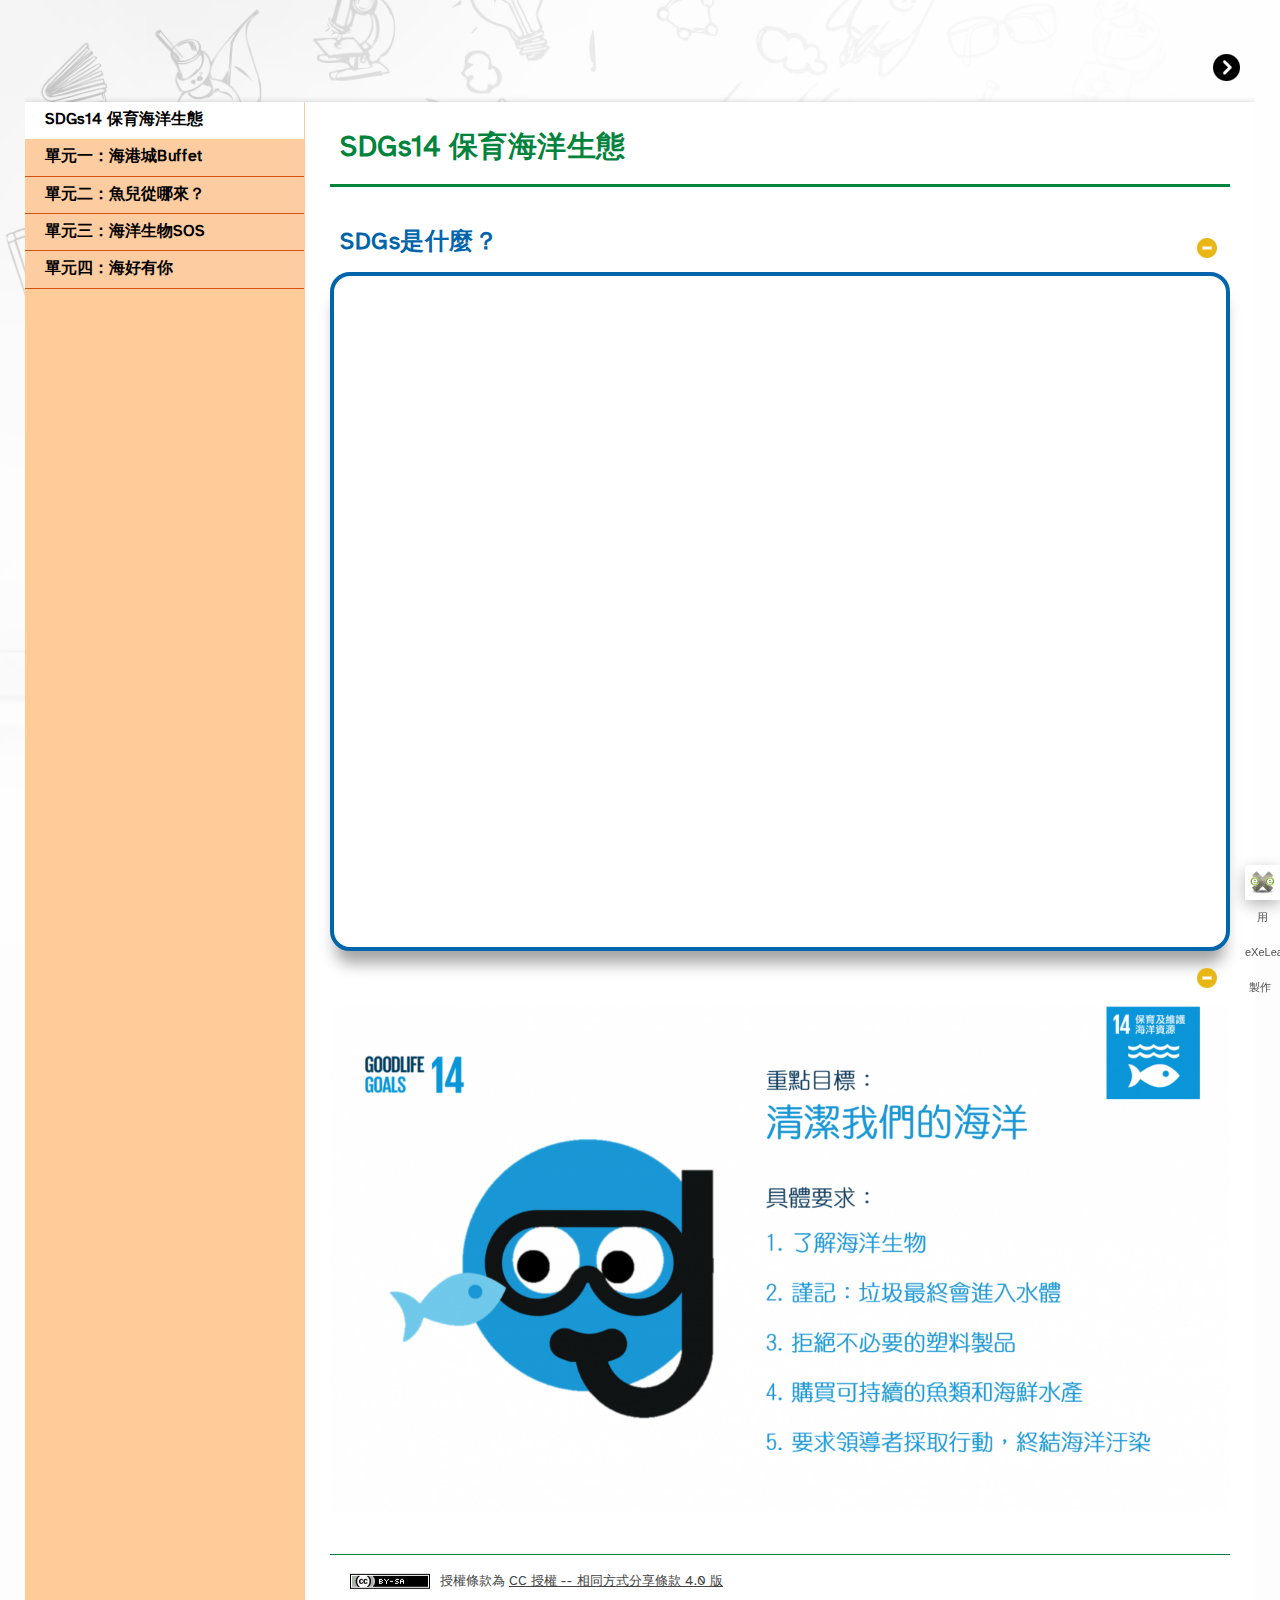
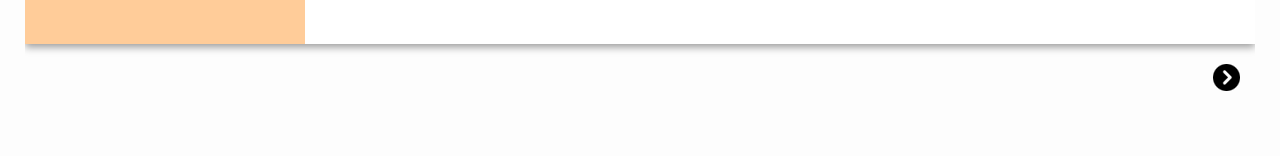
==== commit b4292e05: "Update index.html" ====
--- a/index.html
+++ b/index.html
@@ -23,15 +23,15 @@
 <ul>
    <li id="active"><a href="index.html" class="active daddy main-node">SDGs14 保育海洋生態</a></li>
    <li><a href="buffet.html" class="no-ch">單元一：海港城Buffet</a></li>
-   <li><a href="__.html" class="no-ch">單元二：魚兒從哪來？</a></li>
+   <li><a href="00.html" class="no-ch">單元二：魚兒從哪來？</a></li>
    <li><a href="sos.html" class="daddy">單元三：海洋生物SOS</a>
    <ul class="other-section">
       <li><a href="part1.html" class="no-ch">最美的海洋-part1</a></li>
       <li><a href="part2.html" class="no-ch">最美的海洋-part2</a></li>
-      <li><a href="__0.html" class="no-ch">單元練習</a></li>
+      <li><a href="000.html" class="no-ch">單元練習</a></li>
    </ul>
    </li>
-   <li><a href="__1.html" class="no-ch">單元四：海好有你</a></li>
+   <li><a href="001.html" class="no-ch">單元四：海好有你</a></li>
 </ul>
 </nav>
 <div id='topPagination'>
@@ -72,4 +72,4 @@
 </nav>
 </div>
 </div>
-<p id="made-with-eXe"><a href="https://exelearning.net/" target="_blank" rel="noopener"><span>使用 eXeLearning 製作<span> (新視窗)</span></span></a></p><script type="text/javascript" src="_escolares_js.js"></script></body></html>+<p id="made-with-eXe"><a href="https://exelearning.net/" target="_blank" rel="noopener"><span>使用 eXeLearning 製作<span> (新視窗)</span></span></a></p><script type="text/javascript" src="escolares_js.js"></script></body></html>
